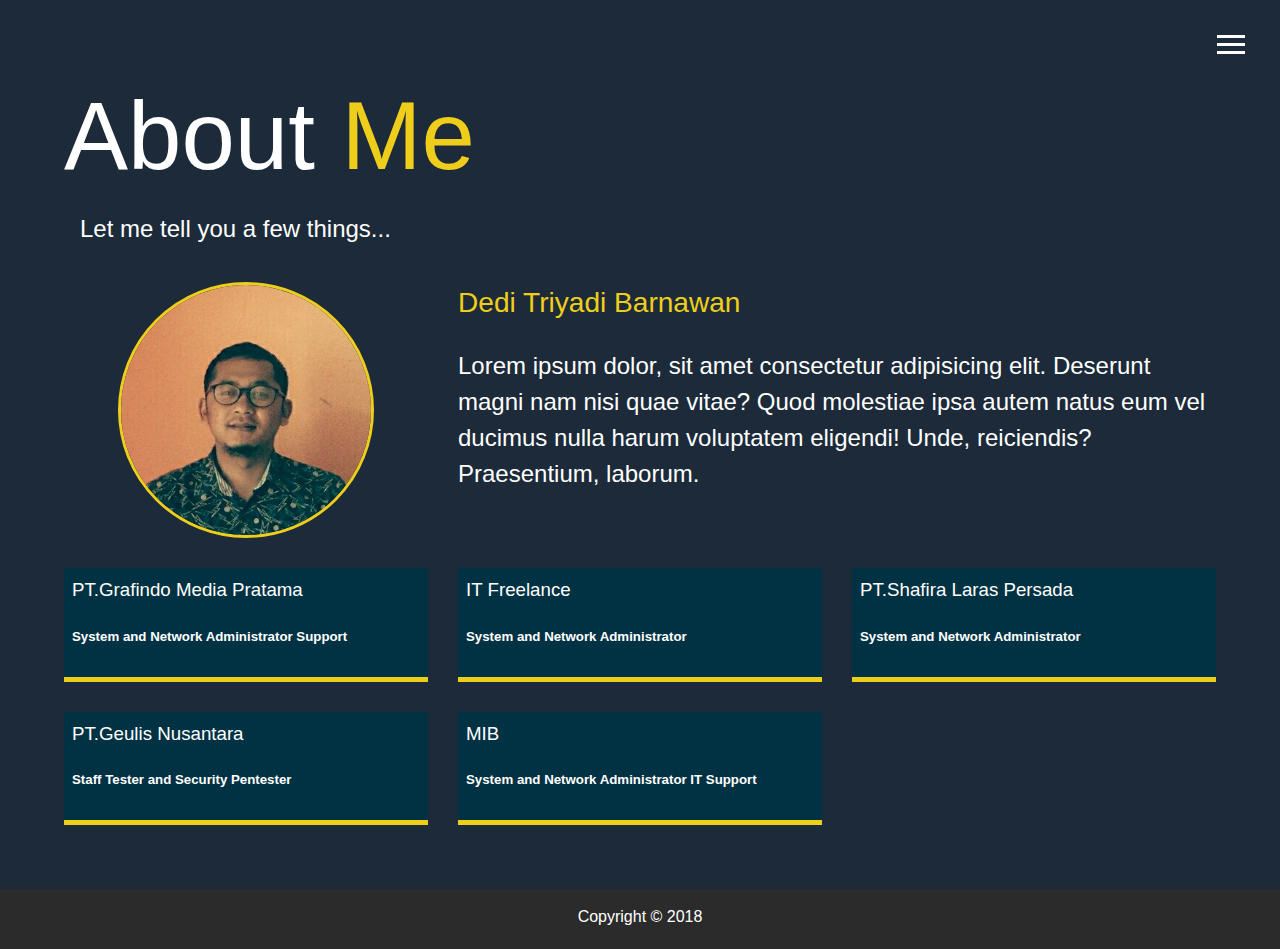
==== about.html @ 2e1ea105 "web portfolio" ====
<!DOCTYPE html>
<html lang="en">

<head>
  <meta charset="UTF-8">
  <meta name="viewport" content="width=device-width, initial-scale=1.0">
  <meta http-equiv="X-UA-Compatible" content="ie=edge">
  <link rel="stylesheet" href="https://use.fontawesome.com/releases/v5.2.0/css/all.css" integrity="sha384-hWVjflwFxL6sNzntih27bfxkr27PmbbK/iSvJ+a4+0owXq79v+lsFkW54bOGbiDQ"
    crossorigin="anonymous">

  <link rel="stylesheet" href="css/main.css">
  <title>About Me</title>
</head>

<body>
  <header>
    <div class="menu-btn">
      <div class="btn-line"></div>
      <div class="btn-line"></div>
      <div class="btn-line"></div>
    </div>

    <nav class="menu">
      <div class="menu-branding">
        <div class="portrait"></div>
      </div>
      <ul class="menu-nav">
        <li class="nav-item">
          <a href="index.html" class="nav-link">
            Home
          </a>
        </li>
        <li class="nav-item current">
          <a href="about.html" class="nav-link">
            About Me
          </a>
        </li>
        <li class="nav-item">
          <a href="work.html" class="nav-link">
            My Work
          </a>
        </li>
        <li class="nav-item">
          <a href="contact.html" class="nav-link">
            How To Reach Me
          </a>
        </li>
      </ul>
    </nav>
  </header>

  <main id="about">
    <h1 class="lg-heading">
      About
      <span class="text-secondary">Me</span>
    </h1>
    <h2 class="sm-heading">
      Let me tell you a few things...
    </h2>
    <div class="about-info">
      <img src="img/portrait.png" alt="John Doe" class="bio-image">

      <div class="bio">
        <h3 class="text-secondary">Dedi Triyadi Barnawan</h3>
        <p>Lorem ipsum dolor, sit amet consectetur adipisicing elit. Deserunt magni nam nisi quae vitae? Quod molestiae ipsa
          autem natus eum vel ducimus nulla harum voluptatem eligendi! Unde, reiciendis? Praesentium, laborum.</p>
      </div>

      <div class="job job-1">
        <h3>PT.Grafindo Media Pratama</h3>
        <h5>System and Network Administrator Support</h5>
        <p></p>
      </div>

      <div class="job job-2">
        <h3>IT Freelance </h3>
        <h5>System and Network Administrator</h5>
        <p></p>
      </div>

      <div class="job job-3">
        <h3>PT.Shafira Laras Persada </h3>
        <h5>System and Network Administrator</h5>
        <p></p>
      </div>

      <div class="job job-4">
        <h3>PT.Geulis Nusantara</h3>
        <h5>Staff Tester and Security Pentester</h5>
        <p></p>
      </div>
      <div class="job job-5">
        <h3>MIB</h3>
        <h5>System and Network Administrator IT Support</h5>
        <p></p>
      </div>
    </div>
  </main>

  <footer id="main-footer">
    Copyright &copy; 2018
  </footer>

  <script src="js/main.js"></script>
</body>

</html>
---- css/main.css ----
.menu-btn {
  position: absolute;
  z-index: 3;
  right: 35px;
  top: 35px;
  cursor: pointer;
  transition: all 0.5s ease-out; }
  .menu-btn .btn-line {
    width: 28px;
    height: 3px;
    margin: 0 0 5px 0;
    background: #fff;
    transition: all 0.5s ease-out; }
  .menu-btn.close {
    transform: rotate(180deg); }
    .menu-btn.close .btn-line:nth-child(1) {
      transform: rotate(45deg) translate(5px, 5px); }
    .menu-btn.close .btn-line:nth-child(2) {
      opacity: 0; }
    .menu-btn.close .btn-line:nth-child(3) {
      transform: rotate(-45deg) translate(7px, -6px); }

.menu {
  position: fixed;
  top: 0;
  width: 100%;
  opacity: 0.9;
  visibility: hidden; }
  .menu.show {
    visibility: visible; }
  .menu-branding, .menu-nav {
    display: flex;
    flex-flow: column wrap;
    align-items: center;
    justify-content: center;
    float: left;
    width: 50%;
    height: 100vh;
    overflow: hidden; }
  .menu-nav {
    margin: 0;
    padding: 0;
    background: #373737;
    list-style: none;
    transform: translate3d(0, -100%, 0);
    transition: all 0.5s ease-out; }
    .menu-nav.show {
      transform: translate3d(0, 0, 0); }
  .menu-branding {
    background: #444;
    transform: translate3d(0, 100%, 0);
    transition: all 0.5s ease-out; }
    .menu-branding.show {
      transform: translate3d(0, 0, 0); }
    .menu-branding .portrait {
      width: 250px;
      height: 250px;
      background: url("../img/portrait.png");
      border-radius: 50%;
      border: solid 3px #eece1a; }
  .menu .nav-item {
    transform: translate3d(600px, 0, 0);
    transition: all 0.5s ease-out; }
    .menu .nav-item.show {
      transform: translate3d(0, 0, 0); }
    .menu .nav-item.current > a {
      color: #eece1a; }
  .menu .nav-link {
    display: inline-block;
    position: relative;
    font-size: 30px;
    text-transform: uppercase;
    padding: 1rem 0;
    font-weight: 300;
    color: #fff;
    text-decoration: none;
    transition: all 0.5s ease-out; }
    .menu .nav-link:hover {
      color: #eece1a; }

.nav-item:nth-child(1) {
  transition-delay: 0.1s; }

.nav-item:nth-child(2) {
  transition-delay: 0.2s; }

.nav-item:nth-child(3) {
  transition-delay: 0.3s; }

.nav-item:nth-child(4) {
  transition-delay: 0.4s; }

* {
  box-sizing: border-box; }

body {
  /*background: #444;*/
  /*background: #013243;*/
  background: #1C2A39;
  color: #fff;
  height: 100%;
  margin: 0;
  font-family: 'Segoe UI', Tahoma, Geneva, Verdana, sans-serif;
  line-height: 1.5; }
  body#bg-img {
    background: url(../img/background.jpg);
    background-attachment: fixed;
    background-size: cover; }
    body#bg-img:after {
      content: '';
      position: absolute;
      top: 0;
      right: 0;
      width: 100%;
      height: 100%;
      z-index: -1;
      background: rgba(68, 68, 68, 0.9); }

h1,
h2,
h3 {
  margin: 0;
  font-weight: 400; }
  h1.lg-heading,
  h2.lg-heading,
  h3.lg-heading {
    font-size: 6rem; }
  h1.sm-heading,
  h2.sm-heading,
  h3.sm-heading {
    margin-bottom: 2rem;
    padding: 0.2rem 1rem;
    background: rgba(, 73, 73, 0.5); }

a {
  color: #fff;
  text-decoration: none; }

header {
  position: fixed;
  z-index: 2;
  width: 100%; }

.text-secondary {
  color: #eece1a; }

main {
  padding: 4rem;
  min-height: calc(100vh - 60px); }
  main .icons {
    margin-top: 1rem; }
    main .icons a {
      padding: 0.4rem; }
      main .icons a:hover {
        color: #eece1a;
        transition: all 0.5s ease-out; }
  main#home {
    overflow: hidden; }
    main#home h1 {
      margin-top: 20vh; }

.about-info {
  display: grid;
  grid-gap: 30px;
  grid-template-areas: 'bioimage bio bio' 'job1 job2 job3';
  grid-template-columns: repeat(3, 1fr); }
  .about-info .bio-image {
    grid-area: bioimage;
    margin: auto;
    border-radius: 50%;
    border: #eece1a 3px solid; }
  .about-info .bio {
    grid-area: bio;
    font-size: 1.5rem; }
  .about-info .job-1 {
    grid-area: job1; }
  .about-info .job-2 {
    grid-area: job2; }
  .about-info .job-3 {
    grid-area: job3; }
  .about-info .job {
    /*background: #515151;*/
    background: #013243;
    padding: 0.5rem;
    border-bottom: #eece1a 5px solid; }

.projects {
  display: grid;
  grid-gap: 0.7rem;
  grid-template-columns: repeat(3, 1fr); }
  .projects img {
    width: 100%;
    border: 3px #fff solid; }
    .projects img:hover {
      opacity: 0.5;
      border-color: #eece1a;
      transition: all 0.5s ease-out; }

.boxes {
  display: flex;
  flex-wrap: wrap;
  justify-content: space-evenly;
  align-items: center;
  margin-top: 1rem; }
  .boxes div {
    font-size: 2rem;
    border: 3px #fff solid;
    padding: 1.5rem 2.5rem;
    margin-bottom: 3rem;
    transition: all 0.5s ease-out; }
    .boxes div:hover {
      padding: 0.5rem 1.5rem;
      background: #eece1a;
      color: #000; }
      .boxes div:hover span {
        color: #000; }

.btn, .btn-dark, .btn-light {
  display: block;
  padding: 0.5rem 1rem;
  border: 0;
  margin-bottom: 0.3rem; }
  .btn:hover, .btn-dark:hover, .btn-light:hover {
    background: #eece1a;
    color: #000; }

.btn-dark {
  background: black;
  color: #fff; }

.btn-light {
  background: #c4c4c4;
  color: #333; }

#main-footer {
  text-align: center;
  padding: 1rem;
  background: #2b2b2b;
  color: #fff;
  height: 60px; }

@media screen and (min-width: 1171px) {
  .projects {
    grid-template-columns: repeat(4, 1fr); } }

@media screen and (min-width: 769px) and (max-width: 1170px) {
  .projects {
    grid-template-columns: repeat(3, 1fr); } }

@media screen and (max-width: 768px) {
  main {
    align-items: center;
    text-align: center; }
    main .lg-heading {
      line-height: 1;
      margin-bottom: 1rem; }
  ul.menu-nav,
  div.menu-branding {
    float: none;
    width: 100%;
    min-height: 0; }
    ul.menu-nav.show,
    div.menu-branding.show {
      transform: translate3d(0, 0, 0); }
  .menu-nav {
    height: 75vh;
    transform: translate3d(-100%, 0, 0);
    font-size: 24px; }
  .menu-branding {
    height: 25vh;
    transform: translate3d(100%, 0, 0); }
    .menu-branding .portrait {
      background: url("../img/portrait_small.jpg");
      width: 150px;
      height: 150px; }
  .about-info {
    grid-template-areas: 'bioimage' 'bio' 'job1' 'job2' 'job3';
    grid-template-columns: 1fr; }
  .projects {
    grid-template-columns: repeat(2, 1fr); } }

@media screen and (max-width: 500px) {
  main {
    padding: 2rem; }
    main #home h1 {
      margin-top: 10vh; }
    main .lg-heading {
      margin-top: 1rem;
      font-size: 5rem; }
  .projects {
    grid-template-columns: 1fr; } }
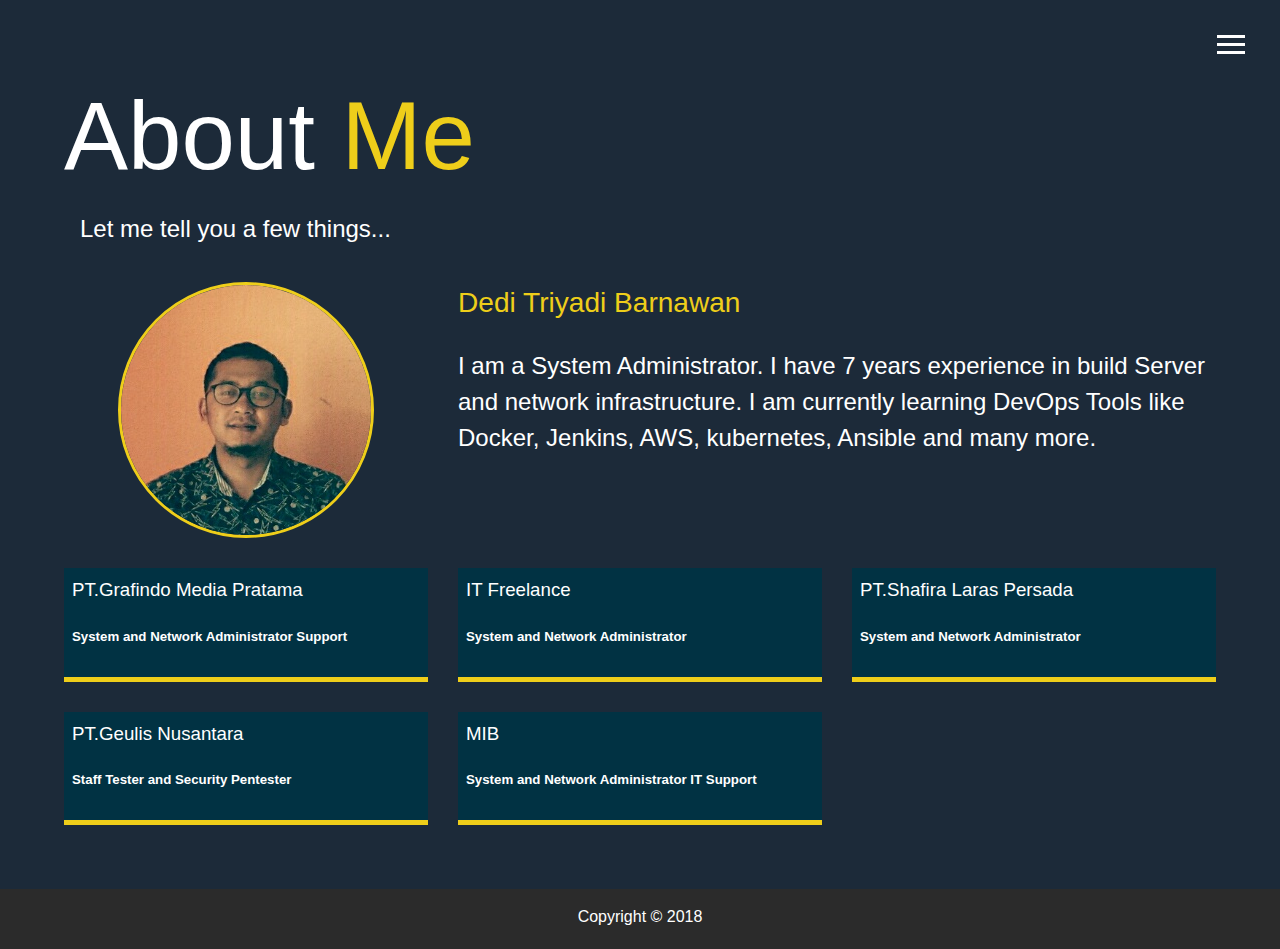
==== commit 9cb72f52: "add project3" ====
--- a/about.html
+++ b/about.html
@@ -62,8 +62,8 @@
 
       <div class="bio">
         <h3 class="text-secondary">Dedi Triyadi Barnawan</h3>
-        <p>Lorem ipsum dolor, sit amet consectetur adipisicing elit. Deserunt magni nam nisi quae vitae? Quod molestiae ipsa
-          autem natus eum vel ducimus nulla harum voluptatem eligendi! Unde, reiciendis? Praesentium, laborum.</p>
+        <p>I am a System Administrator. I have 7 years experience in build Server and network infrastructure.
+          I am currently learning DevOps Tools like Docker, Jenkins, AWS, kubernetes, Ansible and many more.</p>
       </div>
 
       <div class="job job-1">
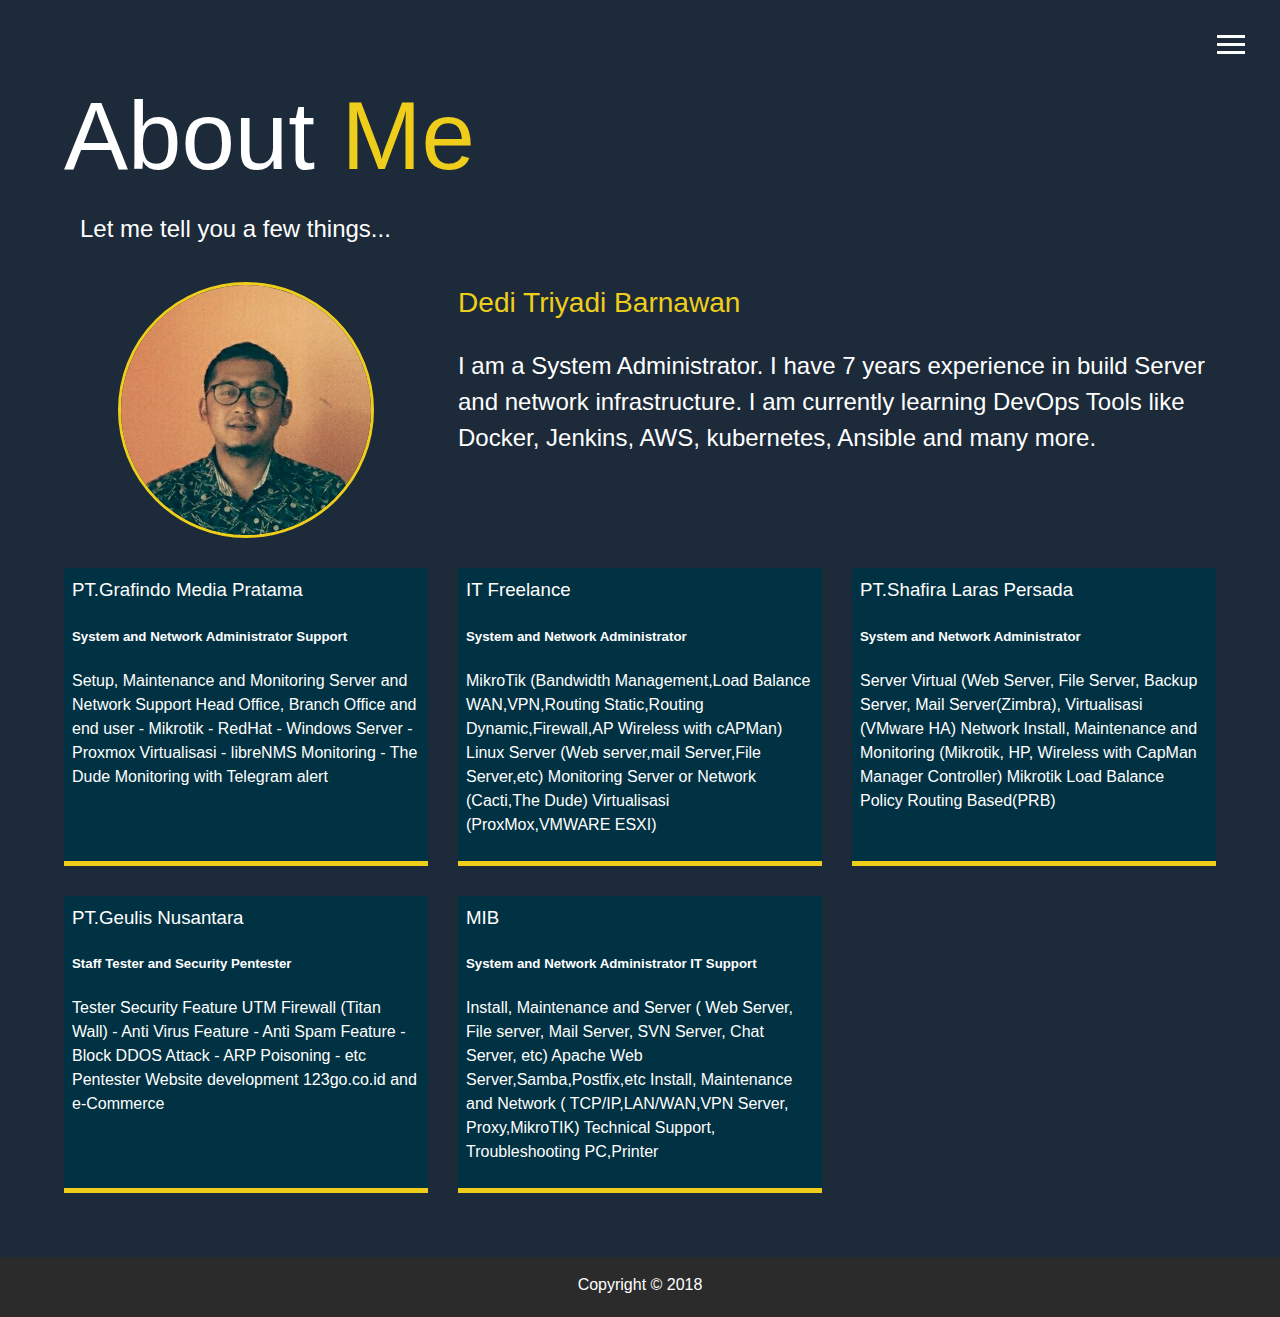
==== commit ba0a9b4b: "add project5" ====
--- a/about.html
+++ b/about.html
@@ -69,30 +69,52 @@
       <div class="job job-1">
         <h3>PT.Grafindo Media Pratama</h3>
         <h5>System and Network Administrator Support</h5>
-        <p></p>
+        <p>Setup, Maintenance and Monitoring Server and Network
+          Support Head Office, Branch Office and end user
+          
+          - Mikrotik
+          - RedHat
+          - Windows Server
+          - Proxmox Virtualisasi
+          - libreNMS Monitoring
+          - The Dude Monitoring with Telegram alert </p>
       </div>
 
       <div class="job job-2">
         <h3>IT Freelance </h3>
         <h5>System and Network Administrator</h5>
-        <p></p>
+        <p>MikroTik (Bandwidth Management,Load Balance WAN,VPN,Routing Static,Routing Dynamic,Firewall,AP Wireless with cAPMan)
+          Linux Server (Web server,mail Server,File Server,etc)
+          Monitoring Server or Network (Cacti,The Dude)
+          Virtualisasi (ProxMox,VMWARE ESXI)</p>
       </div>
 
       <div class="job job-3">
         <h3>PT.Shafira Laras Persada </h3>
         <h5>System and Network Administrator</h5>
-        <p></p>
+        <p>Server Virtual (Web Server, File Server, Backup Server, Mail Server(Zimbra),
+          Virtualisasi (VMware HA)
+          Network Install, Maintenance and Monitoring (Mikrotik, HP, Wireless with CapMan Manager Controller) Mikrotik Load Balance Policy Routing Based(PRB)</p>
       </div>
 
       <div class="job job-4">
         <h3>PT.Geulis Nusantara</h3>
         <h5>Staff Tester and Security Pentester</h5>
-        <p></p>
+        <p>Tester Security Feature UTM Firewall (Titan Wall)
+          - Anti Virus Feature
+          - Anti Spam Feature
+          - Block DDOS Attack
+          - ARP Poisoning
+          - etc
+          Pentester Website development 123go.co.id and e-Commerce</p>
       </div>
       <div class="job job-5">
         <h3>MIB</h3>
         <h5>System and Network Administrator IT Support</h5>
-        <p></p>
+        <p>Install, Maintenance and Server ( Web Server, File server, Mail Server, SVN Server, Chat Server, etc)
+          Apache Web Server,Samba,Postfix,etc
+          Install, Maintenance and Network ( TCP/IP,LAN/WAN,VPN Server, Proxy,MikroTIK)
+          Technical Support, Troubleshooting PC,Printer </p>
       </div>
     </div>
   </main>
